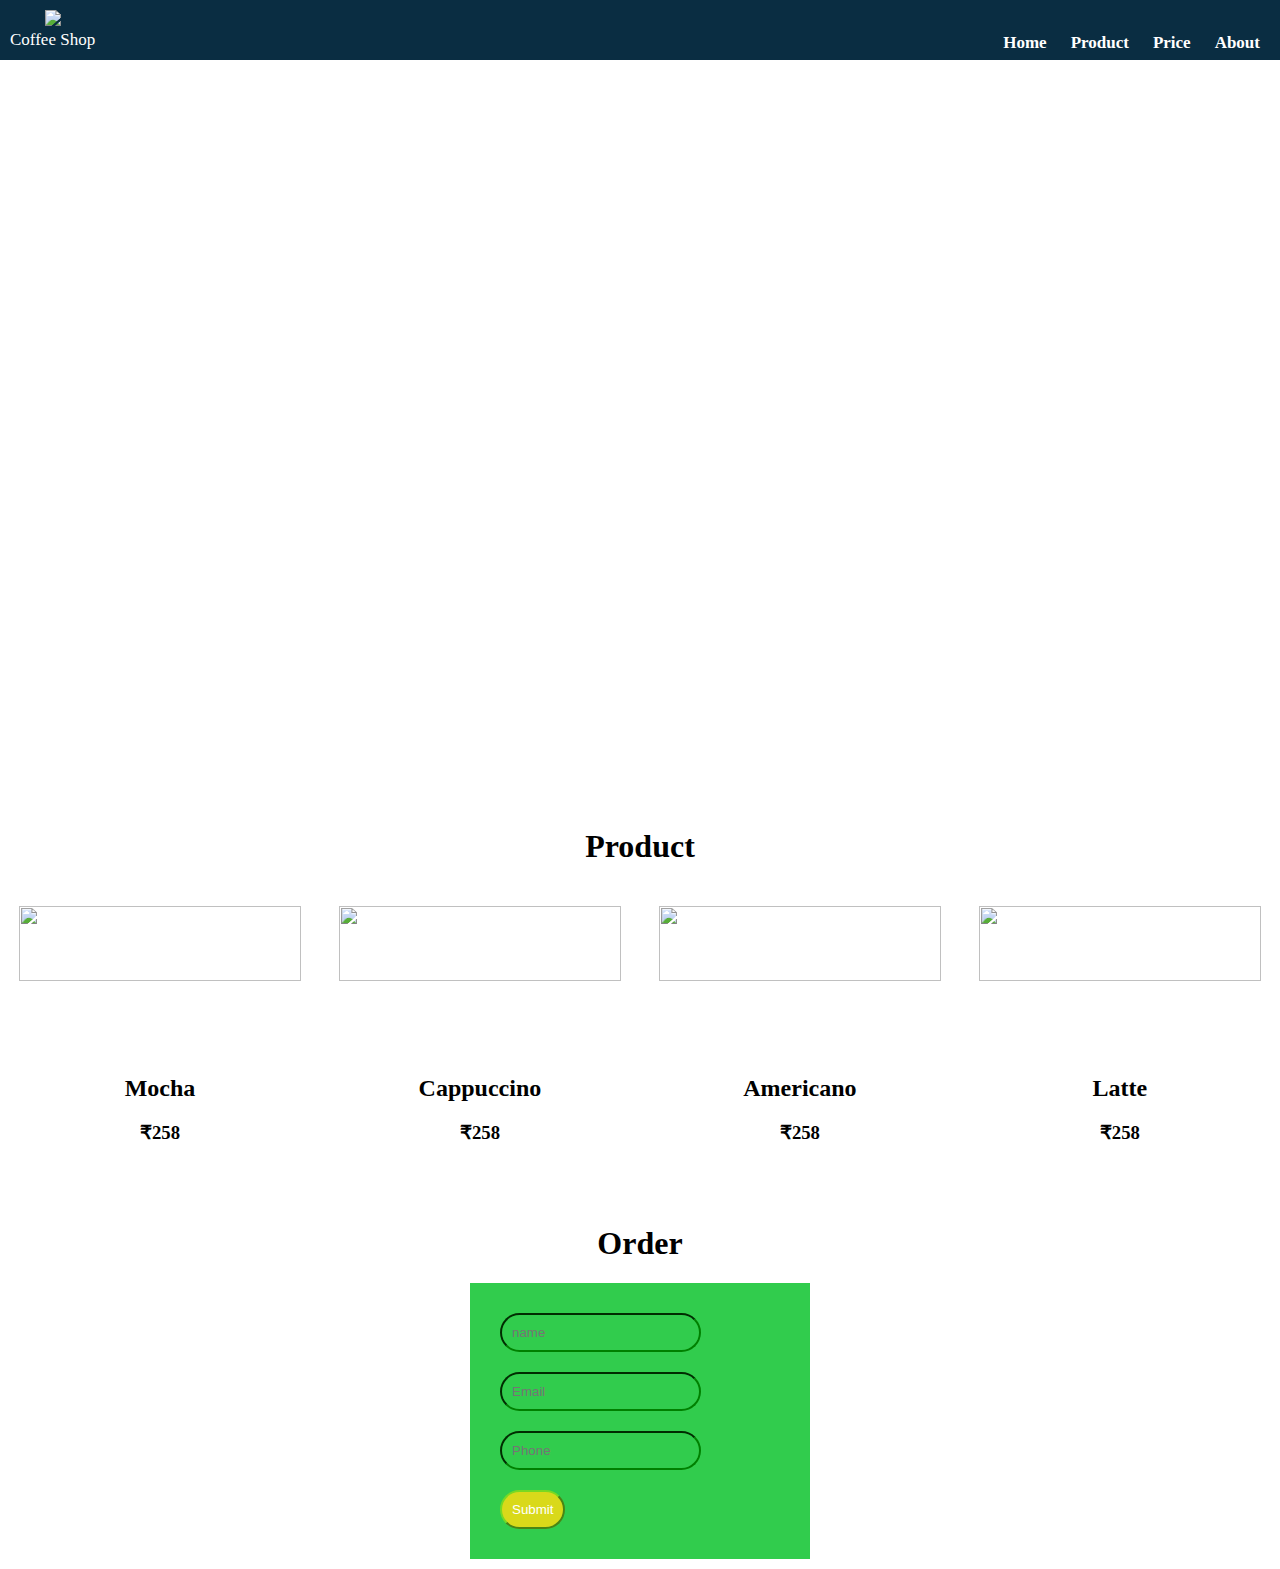
==== index.html @ 101939c6 "Add files via upload" ====
<!DOCTYPE html>
<html>
<head>
	<title>Coffee Shop</title>
	<link rel="stylesheet" type="text/css" href="coffee.css">
</head>
<body>
	<div class="container">
	<header class="head">
		<div class="left-nav">
			<img src="https://www.boltiot.com/hubfs/TechnoShots/assignment/coffee-logo.png">
			<span class="nav-text">Coffee Shop</span>
		</div>
		<nav class="right-nav">
			<a href="#">Home</a>
			<a href="#">Product</a>
			<a href="#">Price</a>
			<a href="#">About</a>
		</nav>
	</header>
	<div class="site-content">
		<div class="image-content">
			<h1 class="quote">Coffee is the best thing to douse the sunrise with.</h1>
		</div>
		<div class="card-list">
			<h1 id="product">Product</h1>
			<div class="card">
				<img src="https://images.immediate.co.uk/production/volatile/sites/30/2020/08/mocha-001-8301418.jpg">
				<div>
					<h2>Mocha</h2>
					<h3>&#8377;258</h3>
				</div>
			</div>
			<div class="card">
				<img src="https://upload.wikimedia.org/wikipedia/commons/c/c8/Cappuccino_at_Sightglass_Coffee.jpg">
				<div>
					<h2>Cappuccino</h2>
					<h3>&#8377;258</h3>
				</div>
			</div>
			<div class="card">
				<img src="https://upload.wikimedia.org/wikipedia/commons/0/09/Hokitika_Cheese_and_Deli%2C_Hokitika_%283526706594%29.jpg">
				<div>
					<h2>Americano</h2>
					<h3>&#8377;258</h3>
				</div>
			</div>
			<div class="card">
				<img src="https://www.allrecipes.com/thmb/Wh0Qnynwdxok4oN0NZ1Lz-wl0A8=/1500x0/filters:no_upscale():max_bytes(150000):strip_icc()/9428203-9d140a4ed1424824a7ddd358e6161473.jpg">
				<div>
					<h2>Latte</h2>
					<h3>&#8377;258</h3>
				</div>
			</div>
		</div>
		<br><br>
		<div class="order-section">
			<h1 id="order">Order</h1>
			<form class="form">
				<input class="form1" type="text" placeholder="name">
				<input class="form1" type="email" placeholder="Email">
				<input class="form1" type="phone" placeholder="Phone">
				<input class="buton" type="submit">
			</form>
		</div>
	</div>
    </div>
</body>
</html>
---- coffee.css ----
body{
	margin:0;
}
.head{
	background-color: #0a2d42;
	position: fixed;
	right: 0px;
	left: 0px;
	width:100%;
}

.left-nav{
	float: left;
	height: 100%;
	text-align: center;
	margin: 10px;
}

.nav-text{
	color: white;
	display: block;
	font-family: helevectica;
	font-size: 17px;
}
.right-nav{
	float: right;
	height: 100%;
}
.right-nav a{
	color: white;
	text-decoration: none;
	font-size: 17px;
	font-weight: 700;
	padding-top: 12%;
	padding-right: 20px;
	display: inline-block;
}
.right-nav a:hover{
	background-color: #0f6396;
}
.site-content{
	position: absolute;
	top: 85px;
	width: 100%;
	z-index: -1;
}
.image-content{
	background-image:url("https://cdn2.hubspot.net/hubfs/4801849/TechnoShots/assignment/background-image.jpg");
	height: 700px;
	width: 100%;
	text-align: center;
}
.quote{
	color: white;
	font-family: "Helevetica Neue";
	position: relative;
	top: 10%;
}
.card-list{
	width: 100%;
}
#product{
	text-align: center;
}
.card{
	width: 22%;
	padding:1.5%;
	height: 300px;
	float: left;
	text-align: center;
}
.card:hover{
	background-color: lightgray;
}
.card img{
	width:100%;
	height: 50%;
}
.order-section{
	width: 100%;
}
#order{
	text-align: center;
}
.form{
	width: 300px;
	margin: 10px auto;
	padding:20px;
	background-color: #31cc4d;
	right:20px;
}
.form input{
	padding: 10px;
	margin:10px;
	display: inline-block;
	border-radius: 20px;
	color: white;
}
.form1{
	background-color: transparent;
	color: white;
	border-color: green;
}
.form1:hover{
	border-color: #78d923;
	font-size: 15px;
	transition: 0.2s;
	background-color: rgba(16, 145, 16,0.7);
}
.buton{
	background-color: #d9d91a;
	border-color: #78d923;
	color: black;
}
.buton:hover{
	background-color: #02210e;
	font-size: 17px;
	transition: 0.2s;
	color: #e31220;
}
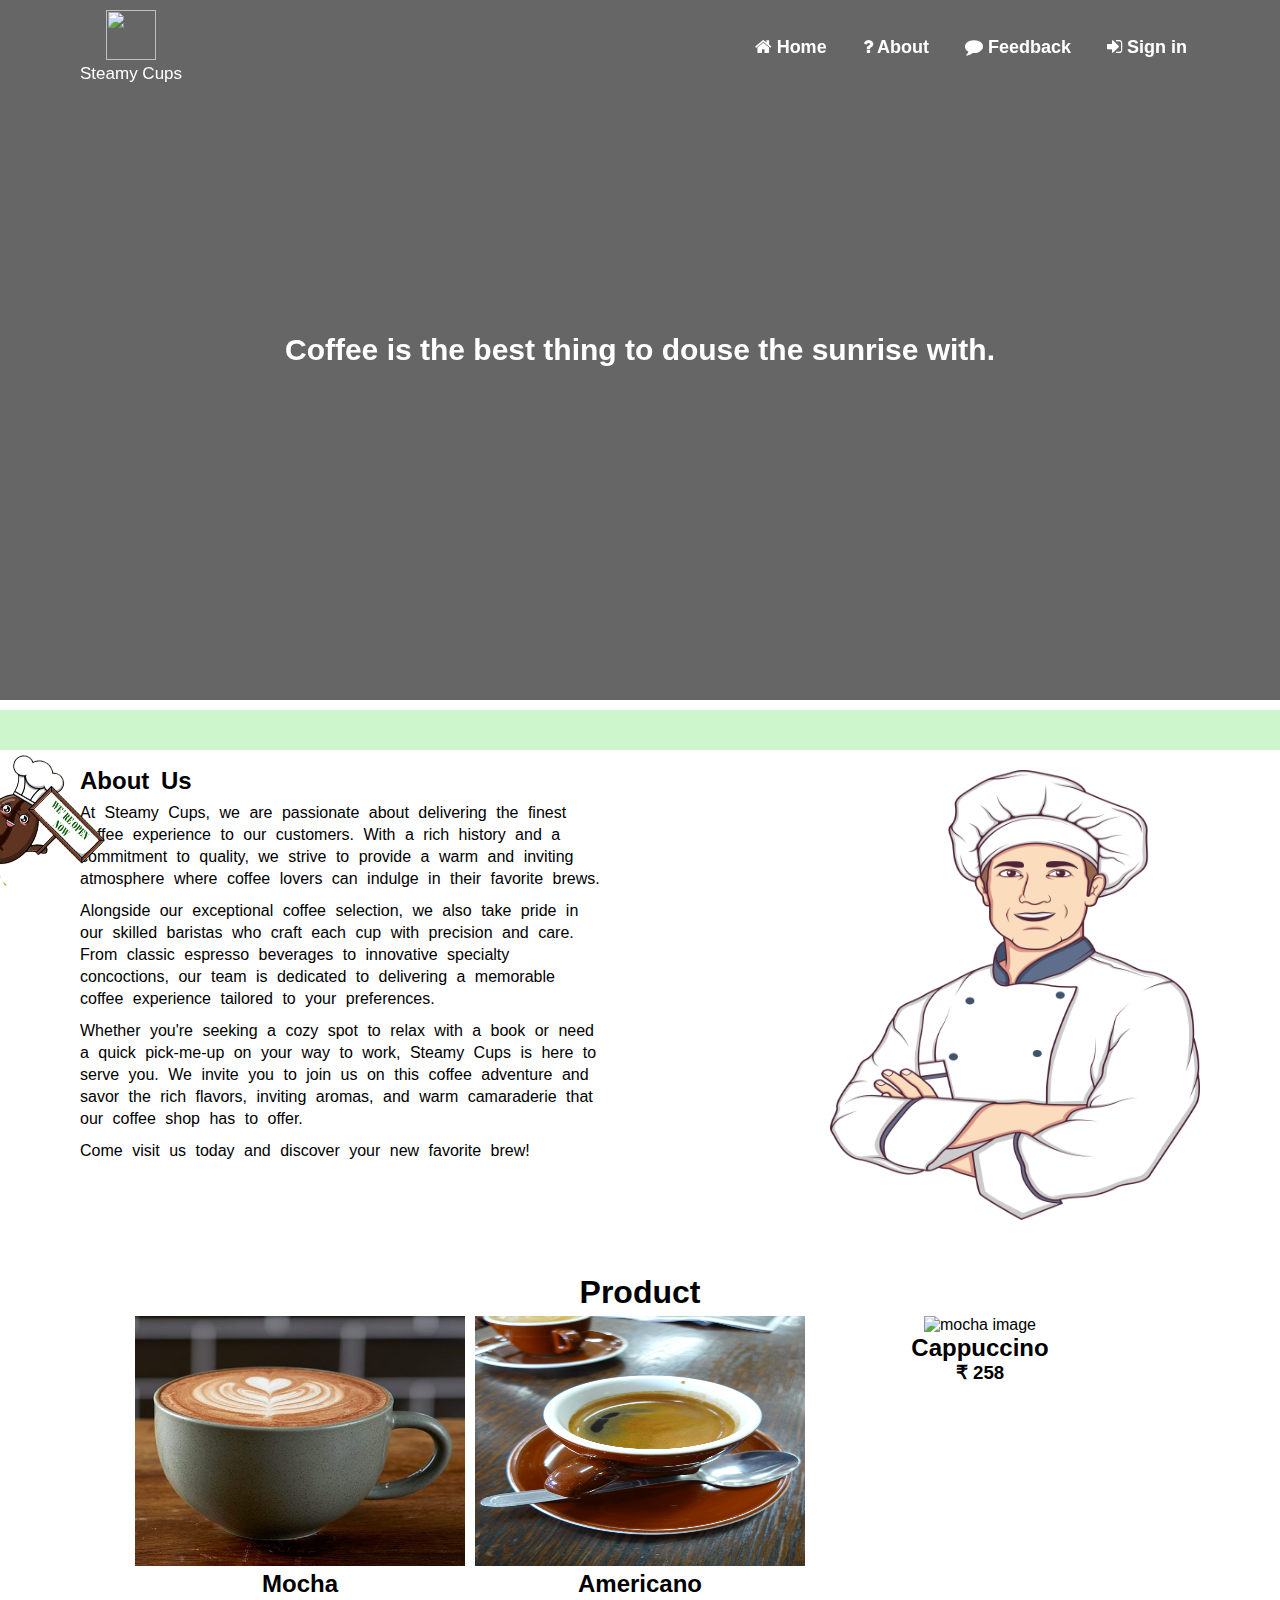
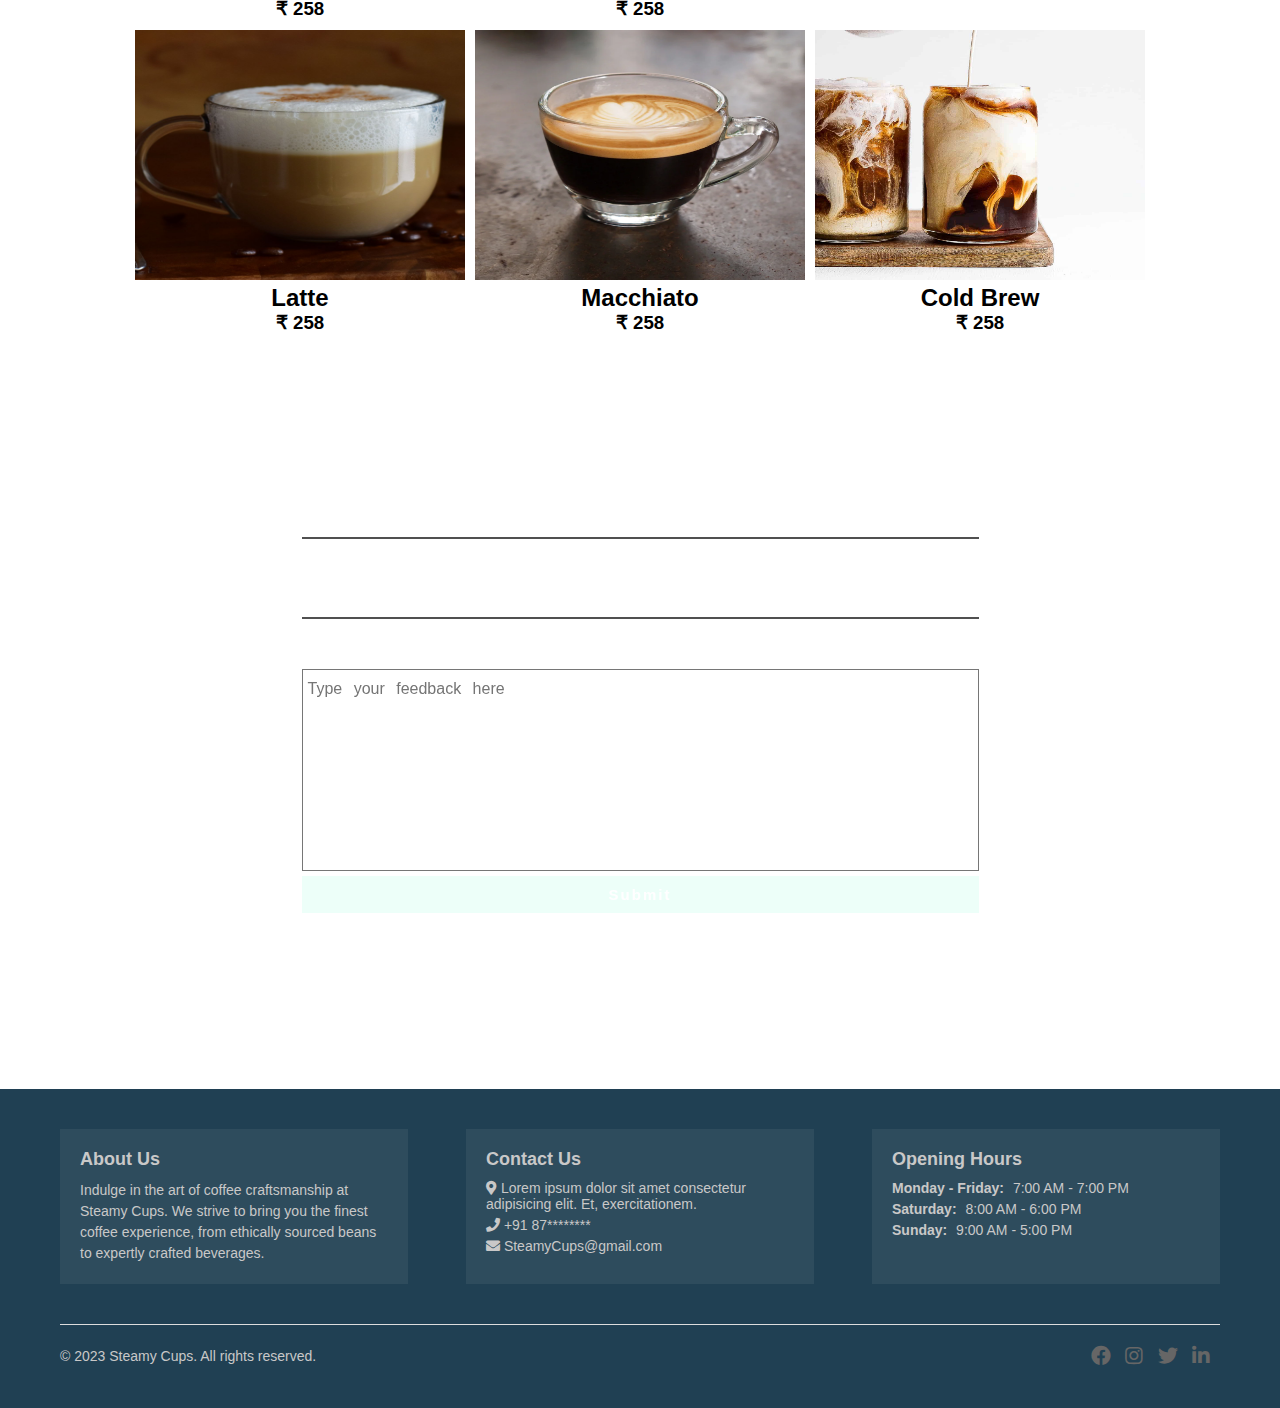
==== commit 98bc4d49: "Add files via upload" ====
--- a/index.html
+++ b/index.html
@@ -1,69 +1,247 @@
 <!DOCTYPE html>
 <html>
+
 <head>
 	<title>Coffee Shop</title>
-	<link rel="stylesheet" type="text/css" href="coffee.css">
+	<link rel="stylesheet" type="text/css" href="style.css">
+	<meta name="viewport" content="width=device-width, initial-scale=1.0">
+	<link href="https://fonts.googleapis.com/icon?family=Material+Icons" rel="stylesheet">
+	<script src="https://kit.fontawesome.com/4ef16beb9a.js" crossorigin="anonymous"></script>
+	<link rel="stylesheet" href="https://cdnjs.cloudflare.com/ajax/libs/font-awesome/5.15.3/css/all.min.css">
+	<link rel="stylesheet" href="https://cdnjs.cloudflare.com/ajax/libs/font-awesome/4.7.0/css/font-awesome.min.css">
 </head>
+
 <body>
 	<div class="container">
-	<header class="head">
-		<div class="left-nav">
-			<img src="https://www.boltiot.com/hubfs/TechnoShots/assignment/coffee-logo.png">
-			<span class="nav-text">Coffee Shop</span>
-		</div>
-		<nav class="right-nav">
-			<a href="#">Home</a>
-			<a href="#">Product</a>
-			<a href="#">Price</a>
-			<a href="#">About</a>
-		</nav>
-	</header>
-	<div class="site-content">
-		<div class="image-content">
-			<h1 class="quote">Coffee is the best thing to douse the sunrise with.</h1>
-		</div>
-		<div class="card-list">
-			<h1 id="product">Product</h1>
-			<div class="card">
-				<img src="https://images.immediate.co.uk/production/volatile/sites/30/2020/08/mocha-001-8301418.jpg">
-				<div>
-					<h2>Mocha</h2>
-					<h3>&#8377;258</h3>
-				</div>
-			</div>
-			<div class="card">
-				<img src="https://upload.wikimedia.org/wikipedia/commons/c/c8/Cappuccino_at_Sightglass_Coffee.jpg">
-				<div>
-					<h2>Cappuccino</h2>
-					<h3>&#8377;258</h3>
-				</div>
-			</div>
-			<div class="card">
-				<img src="https://upload.wikimedia.org/wikipedia/commons/0/09/Hokitika_Cheese_and_Deli%2C_Hokitika_%283526706594%29.jpg">
-				<div>
-					<h2>Americano</h2>
-					<h3>&#8377;258</h3>
-				</div>
-			</div>
-			<div class="card">
-				<img src="https://www.allrecipes.com/thmb/Wh0Qnynwdxok4oN0NZ1Lz-wl0A8=/1500x0/filters:no_upscale():max_bytes(150000):strip_icc()/9428203-9d140a4ed1424824a7ddd358e6161473.jpg">
-				<div>
-					<h2>Latte</h2>
-					<h3>&#8377;258</h3>
-				</div>
-			</div>
-		</div>
-		<br><br>
-		<div class="order-section">
-			<h1 id="order">Order</h1>
-			<form class="form">
-				<input class="form1" type="text" placeholder="name">
-				<input class="form1" type="email" placeholder="Email">
-				<input class="form1" type="phone" placeholder="Phone">
-				<input class="buton" type="submit">
-			</form>
+		<header>
+			<div class="left-nav">
+				<img src="https://www.boltiot.com/hubfs/TechnoShots/assignment/coffee-logo.png" id="hd-img">
+				<span class="nav-text" id="img-title">Steamy Cups</span>
+			</div>
+			<div class="right-nav">
+				<a href="#hme"><i class="fa fa-home"></i> Home</a>
+				<a href="#About"><i class="fa fa-question"></i> About</a>
+				<a href="#feeds"><i class="fa fa-comment"></i> Feedback</a>
+				<a href="#"><i class="fa fa-sign-in"></i> Sign in</a>
+				<a href="#" class="menu" id="dropbox" onclick="showBox();"><i class="fa fa-bars"></i></a>
+			</div>
+		</header>
+		<div class="sidebar" id="sidebar">
+			<div class="links">
+				<a href="#hme" onclick="hideBox();"><i class="fa fa-home"></i> Home</a>
+				<a href="#About" onclick="hideBox();"><i class="fa fa-question"></i> About</a>
+				<a href="#feeds" onclick="hideBox();"><i class="fa fa-comment"></i> Feedback</a>
+				<a href="#footer" onclick="hideBox();"><i class="fa fa-phone"></i> Contact Us</a>
+				<a href="#" onclick="hideBox();prompt();"><i class="fa fa-sign-in"></i> Sign in</a>
+			</div>
+			<div class="cross" id="close" onclick="hideBox();"><i class="material-icons">close</i></div>
+		</div>
+		<div class="status">
+			<img src="assets/bean-o.png">
+		</div>
+		<div class="site-content">
+			<section id="hme">
+				<div class="image-content">
+					<div class="bg-img">
+					</div>
+					<div class="overlay">
+						<h1>Coffee is the best thing to douse the sunrise with.</h1>
+					</div>
+				</div>
+			</section>
+			<div class="arrow-active">
+				<section id="About">
+					<div class="wel-cd">
+						<p>Sip, Savor, and Relax: Your Perfect Coffee Retreat</p>
+					</div>
+					<div id="about">
+						<div class="ab-lg cd">
+							<div class="ab-lg-cd">
+								<h2>About Us</h2>
+								<p>
+									At Steamy Cups, we are passionate about delivering the finest coffee experience to
+									our
+									customers. With a rich history and a commitment to quality, we strive to provide a
+									warm
+									and
+									inviting atmosphere where coffee lovers can indulge in their favorite brews.
+								</p>
+								<p class="hide">
+									Alongside our exceptional coffee selection, we also take pride in our skilled
+									baristas
+									who
+									craft each cup with precision and care. From classic espresso beverages to
+									innovative
+									specialty concoctions, our team is dedicated to delivering a memorable coffee
+									experience
+									tailored to your preferences.
+								</p>
+								<p class="hide">
+									Whether you're seeking a cozy spot to relax with a book or need a quick pick-me-up
+									on
+									your
+									way to work, Steamy Cups is here to serve you. We invite you to join us on this
+									coffee
+									adventure and savor the rich flavors, inviting aromas, and warm camaraderie that our
+									coffee
+									shop has to offer.
+								</p>
+								<p>Come visit us today and discover your new favorite brew!</p>
+							</div>
+						</div>
+						<div class="ab-rg cd">
+							<img src="assets/chef1.png" loading="lazy">
+						</div>
+					</div>
+				</section>
+				<div class="card-container">
+					<h1>Product</h1>
+					<div class="inside-card-container">
+						<div class="card">
+							<img src="assets/mocha.jpg" alt="mocha image">
+							<div class="price-tag">
+								<h2>Mocha</h2>
+								<h3>&#8377; 258</h3>
+							</div>
+							<div class="overlay">
+								<p>Type: Mocha</p>
+								<p>Price: &#8377 258</p>
+								<p>Description: A mocha, also known as a cafe mocha or caffè mocha, is a coffee
+									drink made with chocolate, espresso, and milk.
+								</p>
+							</div>
+						</div>
+						<div class="card">
+							<img src="assets/americano.jpg" alt="mocha image">
+							<div class="price-tag">
+								<h2>Americano</h2>
+								<h3>&#8377; 258</h3>
+							</div>
+							<div class="overlay">
+								<p>Type: Americano</p>
+								<p>Price: &#8377 258</p>
+								<p>Description: A Café Americano, or what we just call an Americano, combines
+									freshly pulled shots of espresso with hot water to achieve the size of a standard
+									cup of
+									brewed coffee.</p>
+							</div>
+						</div>
+						<div class="card">
+							<img src="assets/cappuccino.jpg" alt="mocha image">
+							<div class="price-tag">
+								<h2>Cappuccino</h2>
+								<h3>&#8377; 258</h3>
+							</div>
+							<div class="overlay">
+								<p>Type: Cappuccino</p>
+								<p>Price: &#8377 258</p>
+								<p>Description: A cappuccino is an espresso-based coffee drink that is traditionally
+									prepared with steamed milk foam.</p>
+							</div>
+						</div>
+						<div class="card">
+							<img src="assets/latte.jpg" alt="mocha image">
+							<div class="price-tag">
+								<h2>Latte</h2>
+								<h3>&#8377; 258</h3>
+							</div>
+							<div class="overlay">
+								<p>Type: Latte</p>
+								<p>Price: &#8377 258</p>
+								<p>Description: A type of coffee made with espresso and hot steamed milk, milkier
+									than a Cappuccino.</p>
+							</div>
+						</div>
+						<div class="card">
+							<img src="assets/macchiato.webp" alt="mocha image">
+							<div class="price-tag">
+								<h2>Macchiato</h2>
+								<h3>&#8377; 258</h3>
+							</div>
+							<div class="overlay">
+								<p>Type: Macchiato</p>
+								<p>Price: &#8377 258</p>
+								<p>Description: An espresso-based drink with a small amount of foamed milk added on top,
+									creating a "stained" or "marked" appearance..</p>
+							</div>
+						</div>
+						<div class="card">
+							<img src="assets/cold brew.jpg" alt="mocha image">
+							<div class="price-tag">
+								<h2>Cold Brew</h2>
+								<h3>&#8377; 258</h3>
+							</div>
+							<div class="overlay">
+								<p>Type: Cold Brew</p>
+								<p>Price: &#8377 258</p>
+								<p>Description: A method of brewing coffee by steeping coarse coffee grounds in cold
+									water for an extended period, resulting in a smooth, low-acidic coffee concentrate.
+								</p>
+							</div>
+						</div>
+					</div>
+				</div>
+				<div class="arr">
+					<a href="#top" style="text-decoration: none;color: black;">
+						<i class="material-icons" title="Go up">keyboard_double_arrow_up</i>
+					</a>
+				</div>
+			</div>
+			<div class="form-ar" id="feeds">
+				<div class="form-container">
+					<form>
+						<h2>We'd Love to Hear from You</h2>
+						<label for="name">Name</label>
+						<input type="text" required>
+						<label for="Contact">Contact number</label>
+						<input type="number" required>
+						<label for="feedback">Your Feedback</label>
+						<textarea required placeholder="Type your feedback here" cols="70" rows="10"></textarea>
+						<button type="submit" onclick="prompt();">Submit</button>
+					</form>
+				</div>
+			</div>
 		</div>
 	</div>
-    </div>
+	<footer class="footer">
+		<div class="ft-container">
+			<div class="footer-content">
+				<div class="footer-section about">
+					<h3 class="footer-heading">About Us</h3>
+					<p class="footer-text">Indulge in the art of coffee craftsmanship at Steamy Cups. We strive to bring
+						you the finest coffee experience, from ethically sourced beans to expertly crafted beverages.
+					</p>
+				</div>
+				<div class="footer-section contact">
+					<h3 class="footer-heading">Contact Us</h3>
+					<ul class="contact-list">
+						<li><i class="fas fa-map-marker-alt"></i> Lorem ipsum dolor sit amet consectetur adipisicing
+							elit. Et, exercitationem.</li>
+						<li><i class="fas fa-phone"></i> +91 87********</li>
+						<li><i class="fas fa-envelope"></i> SteamyCups@gmail.com</li>
+					</ul>
+				</div>
+				<div class="footer-section opening-hours">
+					<h3 class="footer-heading">Opening Hours</h3>
+					<ul class="hours-list">
+						<li><span>Monday - Friday:</span> 7:00 AM - 7:00 PM</li>
+						<li><span>Saturday:</span> 8:00 AM - 6:00 PM</li>
+						<li><span>Sunday:</span> 9:00 AM - 5:00 PM</li>
+					</ul>
+				</div>
+			</div>
+			<div class="footer-bottom" id="footer">
+				<p class="footer-text">&copy; 2023 Steamy Cups. All rights reserved.</p>
+				<div class="social-media">
+					<a href="https://www.facebook.com/" class="social-link"><i class="fab fa-facebook-f"></i></a>
+					<a href="https://www.instagram.com/" class="social-link"><i class="fab fa-instagram"></i></a>
+					<a href="https://www.twitter.com/" class="social-link"><i class="fab fa-twitter"></i></a>
+					<a href="https://www.linkedin.com/" class="social-link"><i class="fab fa-linkedin"></i></a>
+				</div>
+			</div>
+		</div>
+	</footer>
+	<script src="script.js"></script>
 </body>
+
 </html>--- a/style.css
+++ b/style.css
@@ -0,0 +1,632 @@
+* {
+	margin: 0px;
+	padding: 0px;
+	box-sizing: border-box;
+	font-family: Arial, Helvetica, sans-serif;
+}
+::selection{
+	background-color: #00ccff3d;
+	color: rgba(27, 1, 49, 0.582);
+}
+::-webkit-scrollbar {
+    width: 10px;
+}
+
+::-webkit-scrollbar-track {
+    background: #7bccff9d;
+}
+
+::-webkit-scrollbar-thumb {
+    background: #0a2d42e8;
+    transition: all 0.3s;
+}
+
+::-webkit-scrollbar-thumb:hover {
+    background: #0a2d42b0
+}
+
+html {
+	scroll-behavior: smooth;
+}
+
+.container {
+	position: relative;
+	margin-bottom: 100px;
+}
+
+.status {
+	position: fixed;
+	z-index: 1;
+	left: -30px;
+	bottom: 0px;
+}
+
+.status img {
+	width: 130px;
+	height: 130px;
+	transition: all 0.2s ease-out;
+	transform: rotate(30deg);
+}
+
+.status img:hover {
+	width: 170px;
+	height: 170px;
+}
+
+header {
+	backdrop-filter: blur(1px);
+	display: flex;
+	justify-content: space-between;
+	position: fixed;
+	z-index: 1;
+	right: 0px;
+	left: 0px;
+	padding: 0px 70px;
+	width: 100%;
+	transition: all 0.2s ease-in;
+	flex-wrap: wrap;
+}
+
+.left-nav {
+	text-align: center;
+	margin: 10px;
+}
+
+.left-nav img {
+	width: 50px;
+	height: 50px;
+	transition: all 0.2s ease-in-out;
+}
+
+.left-nav img.sc-nav {
+	width: 35px;
+	height: 35px;
+}
+
+.left-nav .nav-text {
+	color: white;
+	display: block;
+	font-size: 17px;
+	transition: all 0.2s ease-in-out;
+}
+
+.left-nav .nav-text.sc-title {
+	font-size: 14px;
+}
+
+.right-nav {
+	display: flex;
+	align-items: center;
+}
+
+.right-nav a {
+	color: white;
+	text-decoration: none;
+	font-size: 18px;
+	font-weight: 600;
+	margin-right: 10px;
+	text-align: center;
+	align-items: center;
+	border-radius: 5px;
+	padding: 13px;
+	transition: all 0.2s ease;
+}
+
+.right-nav a:hover {
+	background-color: #0f6396;
+}
+.right-nav .menu{
+	display: none;
+}
+header.scrolled {
+	background-color: #0a2d42;
+	backdrop-filter: blur(4px);
+	-webkit-box-shadow: 0px 1px 15px -1px rgba(0, 0, 0, 0.75);
+	-moz-box-shadow: 0px 1px 15px -1px rgba(0, 0, 0, 0.75);
+	box-shadow: 0px 1px 15px -1px rgba(0, 0, 0, 0.75);
+	padding: 0px 10px;
+}
+.sidebar{
+	position: absolute;
+	z-index: 2;
+	width: 100%;
+	height: 112vh;
+	left: -415px;
+	display: none;
+	backdrop-filter: blur(2px);
+	transition: all 0.5s ease-in-out;
+	background-color: rgba(255, 255, 255, 0.747);
+}
+.sidebar .links{
+	transform: translate(50%,150%);
+	display: flex;
+	flex-direction: column;
+	justify-content: left;
+	align-items: center;
+	text-align: left;
+	width: 200px;
+}
+.sidebar .links a{
+	text-decoration: none;
+	text-align: left;
+	margin-bottom: 10px;
+	color: #0a2d42;
+	font-size: 18px;
+}
+.sidebar .links a:hover{
+	color: #0f6396;
+}
+.cross{
+	position: absolute;
+	top: 25px;
+	background-color: red;
+	line-height: 10px;
+	z-index: 1;
+	right: 29px;
+	cursor: pointer;
+}
+.cross:hover{
+	color: white;
+}
+.site-content {
+	display: flex;
+	flex-direction: column;
+}
+
+.site-content .image-content .overlay h1 {
+	font-size: 30px;
+}
+
+.arrow-active {
+	position: relative;
+}
+.arrow-active .arr{
+	position: fixed;
+	background-color: red;
+	bottom: 10px;
+	right: 20px;
+	z-index: 1;
+}
+.arrow-active i {
+	border-radius: 50%;
+	display: none;
+	background-color: rgb(170, 170, 170);
+	padding: 10px;
+	transition: all 0.2s ease-in;
+	animation: moveUp 1s infinite forwards;
+}
+
+.arrow-active .arr.sc-arrow {
+	display: none;
+}
+
+@keyframes moveUp {
+	0% {
+		transform: translateY(10px);
+	}
+
+	100% {
+		transform: translateY(0px);
+		background-color: rgb(214, 210, 210);
+		color: rgb(0, 119, 255);
+	}
+}
+
+.site-content .image-content {
+	position: relative;
+}
+
+.site-content .image-content .bg-img {
+	height: 700px;
+	width: 100%;
+	background-image: url('https://cdn2.hubspot.net/hubfs/4801849/TechnoShots/assignment/background-image.jpg');
+	background-attachment: fixed;
+	-webkit-box-shadow: inset 0px -1px 38px -17px rgba(255, 255, 255, 1);
+	-moz-box-shadow: inset 0px -1px 38px -17px rgba(255, 255, 255, 1);
+	box-shadow: inset 0px -1px 38px -17px rgba(255, 255, 255, 1);
+}
+
+.site-content .image-content .overlay {
+	color: white;
+	position: absolute;
+	backdrop-filter: brightness(40%);
+	width: 100%;
+	top: 0px;
+	height: 700px;
+	z-index: 0;
+	opacity: 1;
+	display: flex;
+	justify-content: center;
+	align-items: center;
+}
+
+.wel-cd {
+	background-color: rgba(192, 243, 192, 0.788);
+	margin: 10px 0px;
+	position: relative;
+	font-weight: 600;
+	padding: 20px;
+	overflow: hidden;
+}
+
+.wel-cd p {
+	position: absolute;
+	top: 10px;
+	left: 100%;
+	white-space: nowrap;
+	animation: hor-scroll 10s linear infinite;
+}
+
+@keyframes hor-scroll {
+	0% {
+		left: 100%;
+	}
+
+	50% {
+		color: rgba(0, 69, 134, 0.89);
+	}
+
+	100% {
+		left: -30%;
+	}
+}
+
+#about {
+	margin-top: 20px;
+	display: flex;
+	padding: 0px 80px;
+}
+#abou .cd{
+	width: 50%;
+}
+#about .ab-rg img {
+	width: 370px;
+	height: 450px;
+}
+#about .ab-lg-cd {
+	line-height: 22px;
+	overflow: hidden;
+	height: 450px;
+	word-spacing: 5px;
+	width: 70%;
+}
+
+#about .ab-lg-cd p {
+	margin-top: 10px;
+}
+
+.card-container {
+	display: flex;
+	flex-direction: column;
+	justify-content: center;
+	align-items: center;
+	margin-top: 50px;
+}
+
+.inside-card-container {
+	display: flex;
+	justify-content: center;
+	flex-wrap: wrap;
+}
+
+.inside-card-container .card img {
+	width: 100%;
+	height: 250px;
+}
+
+.inside-card-container .card {
+	width: 330px;
+	height: 100%;
+	text-align: center;
+	position: relative;
+	margin: 5px;
+}
+
+.inside-card-container .card .overlay {
+	position: absolute;
+	top: 0px;
+	width: 100%;
+	opacity: 0;
+	border: 2px solid transparent;
+	line-height: 25px;
+	height: 250px;
+	padding: 5px;
+	text-align: left;
+	background-color: rgba(156, 156, 156, 0.555);
+	backdrop-filter: blur(5px);
+	transition: all 0.5s ease-in-out;
+	transform: rotate3d(0, 1, 0, 180deg);
+}
+
+.inside-card-container .card:hover .overlay {
+	opacity: 1;
+	border: 2px dashed green;
+	background-color: rgba(255, 255, 255, 0.712);
+	transform: rotate3d(0, 1, 0, 360deg);
+}
+
+.order-section {
+	width: 100%;
+}
+/*Form Styling*/
+
+.form-ar{
+	display: flex;
+	justify-content: center;
+	align-items: center;
+	color: white;
+	width: 100%;
+	height: 600px;
+	margin: auto;
+	margin-top: 50px;
+	flex-direction: column;
+	transition: all 0.2s ease-in;
+}
+.form-ar h2{
+	text-align: center;
+	margin-bottom: 15px;
+}
+.form-container{
+	background-image: url('https://img.freepik.com/free-vector/restaurant-mural-wallpaper_52683-47493.jpg');
+	background-repeat: no-repeat;
+	background-size: cover;
+	border-top-left-radius: 30px;
+	border-bottom-right-radius: 30px;
+}
+.form-ar form{
+	display: flex;
+	flex-direction: column;
+	padding: 20px 70px;
+	margin-bottom: 30px;
+	backdrop-filter: blur(1px);
+	border-top-left-radius: 30px;
+	border-bottom-right-radius: 30px;
+}
+.form-ar form input{
+	background-color: transparent;
+	outline: none;
+	border: none;
+	border-bottom: 2px solid rgb(80, 80, 80);
+	margin-bottom: 20px;
+	transition: all 0.2s ease-in;
+}
+label{
+	font-size: 17px;
+}
+.form-ar form input[type="number"],
+.form-ar form input[type="text"]{
+	font-size: 16px;
+	padding: 10px 5px;
+	color: white;
+}
+.form-ar form input:focus{
+	border-color: rgb(194, 41, 41);
+}
+.form-ar form textarea{
+	font-size: 16px;
+	padding: 10px 5px;
+	margin-top: 10px;
+	outline: none;
+	resize:none;
+	text-overflow: clip;
+	word-spacing: 7px;
+	background-color: rgba(255, 255, 255, 0.781);
+}
+.form-ar form button{
+	padding: 10px;
+	margin-top: 5px;
+	background-color: rgba(167, 255, 226, 0.199);
+	border: none;
+	font-size: 15px;
+	font-weight: 600;
+	color: white;
+	letter-spacing: 2px;
+}
+.form-ar form button:hover{
+	background-color: rgba(167, 255, 226, 0.281);
+}
+/* Footer Styles */
+.footer {
+	background-color: #0a2d42e8;
+	padding: 40px 0;
+	color: rgb(201, 200, 200);
+}
+
+.ft-container {
+	max-width: 1200px;
+	margin: 0 auto;
+	padding: 0 20px;
+}
+
+.footer-content {
+	display: flex;
+	justify-content: space-between;
+	flex-wrap: wrap;
+}
+
+.footer-section {
+	width: 30%;
+	margin-bottom: 20px;
+	background-color: rgba(255, 255, 255, 0.062);
+	padding: 20px;
+}
+
+.footer-heading {
+	font-size: 18px;
+	font-weight: bold;
+	margin-bottom: 10px;
+}
+
+.footer-text {
+	font-size: 14px;
+	line-height: 1.5;
+}
+
+.contact-list {
+	list-style: none;
+	padding: 0;
+	margin: 0;
+}
+
+.contact-list li {
+	font-size: 14px;
+	margin-bottom: 5px;
+}
+
+.hours-list {
+	list-style: none;
+	padding: 0;
+	margin: 0;
+}
+
+.hours-list li {
+	font-size: 14px;
+	margin-bottom: 5px;
+}
+
+.hours-list span {
+	font-weight: bold;
+	margin-right: 5px;
+}
+
+.footer-bottom {
+	display: flex;
+	justify-content: space-between;
+	align-items: center;
+	margin-top: 20px;
+	border-top: 1px solid #ddd;
+	padding-top: 20px;
+}
+
+.social-media .social-link {
+	color: #666;
+	font-size: 20px;
+	margin-right: 10px;
+}
+.social-media .social-link:hover{
+	color: rgb(194, 194, 194);
+}
+/*Responsive design for iphone XR or below*/
+
+@media screen and (max-width: 414px){
+	header{
+		padding: 0px 10px;
+	}
+	.left-nav img{
+		width: 35px;
+		height: 35px;
+	}
+	.left-nav .nav-text{
+		font-size: 14px;
+	}
+	.wel-cd{
+		padding: 15px;
+	}
+	.wel-cd p{
+		top: 5px;
+		font-size: 14px;
+	}
+	#about {
+		padding: 0px 10px;
+	}
+	#about .ab-rg img {
+		width: 150px;
+		height: 210px;
+	}
+	#about .ab-lg-cd {
+		height: 210px;
+		word-spacing: 5px;
+		width: 100%;
+		line-height: 18px;
+	}
+	#about .ab-lg-cd p {
+		margin-top: 5px;
+	}
+	#about .ab-lg-cd p,
+	.inside-card-container .card .overlay p {
+		font-size: 12px;
+	}
+	.hide{
+		display: none;
+	}
+	.inside-card-container .card img,.inside-card-container .card .overlay{
+		height: 200px;
+	}
+	.inside-card-container .card{
+		width: 250px;
+	}
+	#about h2,
+	.card-container h1{
+		font-size: 20px;
+	}
+	.inside-card-container .card h2{
+		font-size: 18px;
+	}
+	.form-ar form{
+		padding: 10px 20px;
+	}
+	.form-ar h2
+	{
+		font-size: 15px;
+	}
+	.form-ar form textarea{
+		width: 300px;
+		height: 100px;
+		font-size: 10px;
+		overflow: scroll;
+	}
+	label,.form-ar form button{
+		font-size: 12px;
+	}
+	.form-ar form input[type="number"],
+    .form-ar form input[type="text"]{
+		font-size: 10px;
+		padding-bottom: 3px;
+	}
+	.site-content .image-content .overlay h1,
+	.inside-card-container .card h3{
+		font-size: 16px;
+	}
+	.status img{
+		width: 100px;
+		height: 100px;
+	}
+	.status img:hover{
+		width: 120px;
+		height: 120px;
+	}
+	.right-nav a{
+		display: none;
+	}
+	.right-nav .menu{
+		display: block;
+	}
+	.footer-content{
+		justify-content: center;
+	}
+	.footer-section{
+		width: 400px;
+	}
+	.footer-bottom p{
+		font-size: 11px;
+	}
+	.social-media .social-link{
+		font-size: 15px;
+	}
+	.wel-cd p {
+		animation: hor-scroll 7s linear infinite;
+	}
+	@keyframes hor-scroll {
+		0% {
+			left: 100%;
+		}
+	
+		50% {
+			color: rgba(2, 81, 155, 0.89);
+		}
+	
+		100% {
+			left: -82%;
+		}
+	}
+}